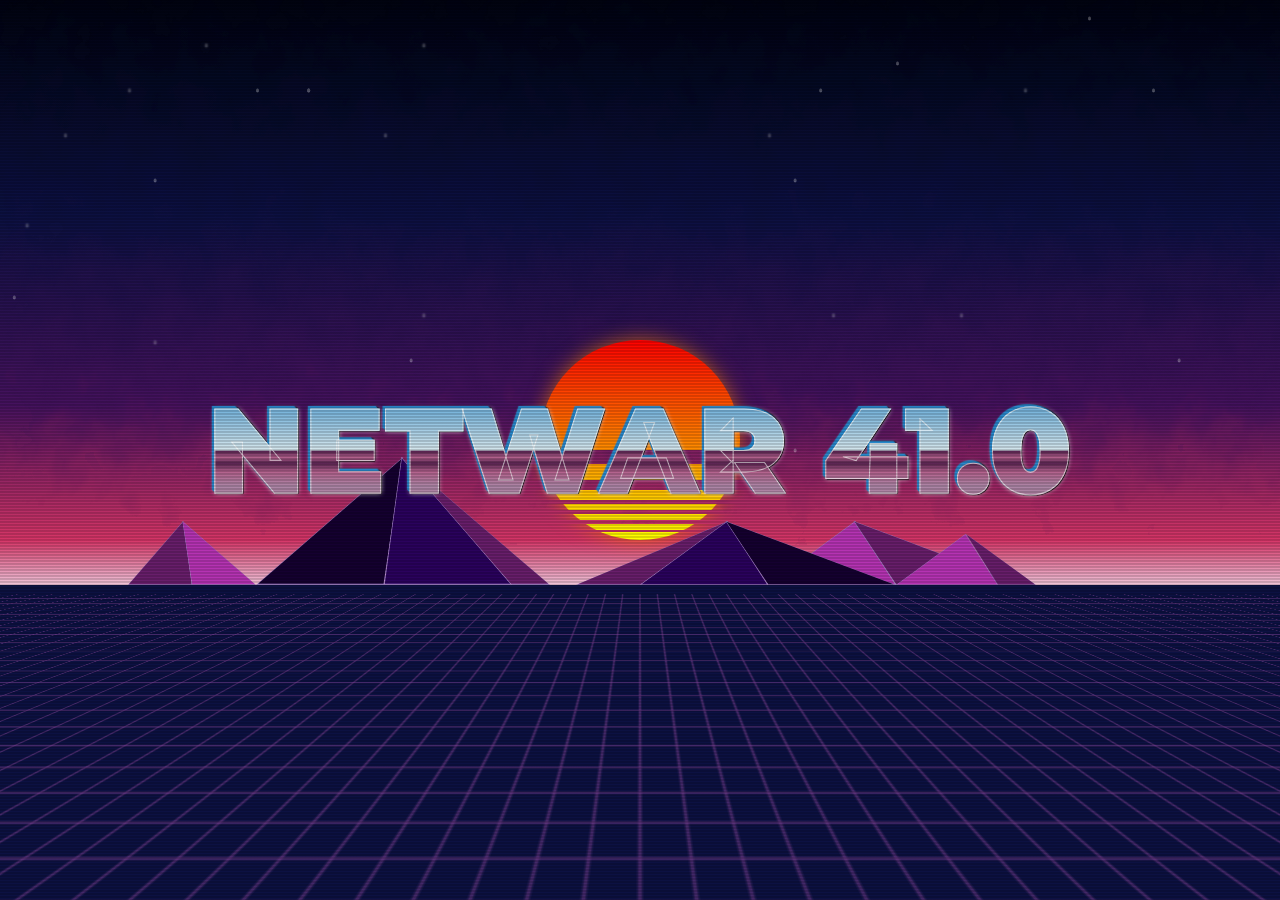
==== html/netwar.html @ 3b72ae9c "Merge rtmp and webplayer into combined streaming service Move web frontend into html/ subdirectory, " ====
<html>
<head>
    <meta charset=utf-8 />
    <meta name="viewport" content="width=device-width, initial-scale=1.0">
    <title>NETWAR LIVE</title>
    <link rel="stylesheet" href="css/retro.css">
</head>
<body>
<div class="background-80s animated-clouds stars" style="--background-height:100vh">
    <div class="sun"></div>
    <div class="grid" style="--grid-color:rgba(115,59,139,0.7);--grid-size:30px;--grid-blur:1px;"></div>
    <div class="mountain" style="--mountain-base:10vw;--mountain-height:5vw;--mountain-color1:#a684cb;--mountain-color2:#b533b3;--mountain-offset:10vw;--mountain-tilt:-20deg"></div>
    <div class="mountain" style="--mountain-base:10vw;--mountain-height:5vw;--mountain-color1:#a684cb;--mountain-color2:#681e6b;--mountain-tilt:59deg;--mountain-offset:20vw;"></div>
    <div class="mountain" style="--mountain-base:8vw;--mountain-height:4vw;--mountain-color1:#a684cb;--mountain-color2:#b533b3;--mountain-offset:20vw;--mountain-tilt:-20deg"></div>
    <div class="mountain" style="--mountain-base:3vw;--mountain-height:4vw;--mountain-color1:#a684cb;--mountain-color2:#681e6b;--mountain-tilt:45deg;--mountain-offset:28vw;"></div>
    <div class="mountain" style="--mountain-base:5vw;--mountain-height:5vw;--mountain-color1:#a684cb;--mountain-color2:#681e6b;--mountain-offset:-40vw;--mountain-tilt:-20deg"></div>
    <div class="mountain" style="--mountain-base:5vw;--mountain-height:5vw;--mountain-color1:#a684cb;--mountain-color2:#b533b3;--mountain-tilt:33deg;--mountain-offset:-35vw;"></div>
    <div class="mountain" style="--mountain-base:5vw;--mountain-height:5vw;--mountain-color1:#a684cb;--mountain-color2:#681e6b;--mountain-tilt:-62deg;--mountain-offset:-5vw;"></div>
    <div class="mountain" style="--mountain-base:10vw;--mountain-height:5vw;--mountain-color1:#a684cb;--mountain-color2:#2a025d;--mountain-tilt:-20deg"></div>
    <div class="mountain" style="--mountain-base:10vw;--mountain-height:5vw;--mountain-color1:#a684cb;--mountain-color2:#150030;--mountain-tilt:59deg;--mountain-offset:10vw;"></div>
    <div class="mountain" style="--mountain-base:10vw;--mountain-height:10vw;--mountain-color1:#a684cb;--mountain-color2:#150030;--mountain-tilt:-33deg;--mountain-offset:-30vw;"></div>
    <div class="mountain" style="--mountain-base:10vw;--mountain-height:10vw;--mountain-color1:#a684cb;--mountain-color2:#2a025d;--mountain-offset:-20vw;--mountain-tilt:20deg"></div>
    <div class="mountain" style="--mountain-base:3vw;--mountain-height:10vw;--mountain-color1:#a684cb;--mountain-color2:#681e6b;--mountain-tilt:45.5deg;--mountain-offset:-10vw;"></div>


    <div class="road-off" ></div>
    <div class="overlay"></div>

    <div class="text">
        <div class="chrome shine" data-text="NETWAR 41.0"><span class="spark"></span>NETWAR 41.0</div>
    </div>
</div>
<svg width="0" height="0">
    <filter id="filter">
        <feTurbulence type="fractalNoise" baseFrequency=".01" numOctaves="10" id="fractalNoise"/>
        <feDisplacementMap id="displacementMap" in="SourceGraphic" scale="120" />
    </filter>
    <animate
            xlink:href="#displacementMap"
            id="animclouds1"
            begin="0; animclouds2.end"
            attributeName="scale"
            from="50"
            to="180"
            dur="3s"
            fill="freeze"
    />
    <animate
            xlink:href="#displacementMap"
            id="animclouds2"
            begin="animclouds1.end"
            attributeName="scale"
            from="180"
            to="50"
            dur="3s"
            fill="freeze"
    />
    <animate
            xlink:href="#fractalNoise"
            id="animclouds3"
            begin="0;animclouds4.end"
            attributeName="baseFrequency"
            from="0.03"
            to="0.01"
            dur="30s"
            fill="freeze"
    />
    <animate
            xlink:href="#fractalNoise"
            id="animclouds4"
            begin="animclouds3.end"
            attributeName="baseFrequency"
            from="0.01"
            to="0.03"
            dur="30s"
            fill="freeze"
    />
</svg>
</body>
</html>
---- html/css/retro.css ----
@import url(https://fonts.googleapis.com/css?family=Montserrat:700,900|Dancing+Script);

@font-face {
    font-family: 'RoadRage';
    font-style: normal;
    font-weight: normal;
    src: local('RoadRage'), url('http://coding-dude.com/wp/wp-content/uploads/Road_Rage.woff') format('woff');
}


:root{
    font-size:3vw;
}


.grid{
    position:absolute;
    bottom: -30%;
    left:0;
    margin-left: -50%;
    width: 200%;
    height: 100%;
    background-position-y: 0px;
    background-image:
            repeating-linear-gradient(90deg,var(--grid-color,black) 0%,transparent calc(1px + var(--grid-blur,0px)), transparent var(--grid-size),var(--grid-color,black) calc(var(--grid-size) + 1px + var(--grid-blur,0px))),repeating-linear-gradient(180deg,var(--grid-color,black) 0%,transparent calc(1px + var(--grid-blur,0px)), transparent var(--grid-size),var(--grid-color,black) calc(var(--grid-size) + 1px + var(--grid-blur,0px)));
    transform:perspective(50vh) rotateX(60deg) translateZ(10px);
    animation:moving-grid 0.5s infinite linear;
    z-index:-1;
}

@keyframes moving-grid{
    0%{
        transform:perspective(50vh) rotateX(60deg) translateZ(10px) translateY(-var(--grid-size));
    }
    100%{
        transform:perspective(50vh) rotateX(60deg) translateZ(10px) translateY(var(--grid-size));
    }
}


.sun{
    width:200px;
    height:200px;
    border-radius:100%;
    position:absolute;
    background-color:yellow;
    left:calc(50%);
    bottom:40%;
    transform:translateX(-50%);
    background-image: linear-gradient(red,yellow),linear-gradient(black,white);
    clip-path:polygon(-50% 0px,150% -50%,150% 55%,-50% 55%,
    -50% 62%,150% 62%,150% 70%,0 70%,
    -50% 75%,150% 75%,150% 80%,0 80%,
    -50% 82%,150% 82%,150% 85%,0 85%,
    -50% 87%,150% 87%,150% 90%,0 90%,
    -50% 92%,150% 92%,150% 95%,0 95%,
    -50% 96%,150% 96%,150% 150%,0 150%);
    box-shadow: rgba(255,128,0,0.7) 0px 0 20px;

}


.mountain{
    position:absolute;
    content:'';
    bottom:35%;
    left:calc(50% + var(--mountain-offset,0px));
    border-left:calc(var(--mountain-base) / 2) solid transparent;
    border-bottom:var(--mountain-height, 100px) solid var(--mountain-color1,white);
    border-top:0px solid transparent;
    border-right:calc(var(--mountain-base, 100px) / 2) solid transparent;
    transform-origin:bottom;
    transform:skewX(var(--mountain-tilt,0deg));
}

.mountain:after{
    content:'';
    border-left:calc(var(--mountain-base) / 2) solid transparent;
    border-bottom:var(--mountain-height, 100px) solid var(--mountain-color2,black);
    border-top:0px solid transparent;
    border-right:calc(var(--mountain-base, 100px) / 2) solid transparent;
    transform:translate(-50%) scale(0.98);
    position:absolute;
    left:0;
    top:0;
}

.overlay{
    width:100%;
    height:100%;
    z-index:9999;
    position:absolute;
    left:0;
    top:0;
    background-image: repeating-linear-gradient(rgba(0,0,0,0.3) 0,transparent 1px,transparent 2px,rgba(0,0,0,0.3) 3px);
    pointer-events: none;
}



.background-80s{
    background: linear-gradient(to bottom, #010310 0,#0c1142 24%,#45125e 45%,#d53567 60%,#f0c3d9 65%,#0c1142 65%) fixed;
    background-size:100% var(--background-height,100vh);
    overflow:hidden;
    position:absolute;
    left:0;
    top:0;
    width:100vw;
    height:var(--background-height,100vh);
    z-index:-2;
}


.animated-clouds:before{
    filter: url(#filter);
}

.background-80s:before{
    content:'';
    background: linear-gradient(to bottom, #010310 0,#0c1142 24%,#45125e 45%,#d53567 60%,#f0c3d9 65%,#0c1142 65%) fixed;
    width:100%;
    height:55%;
    position:absolute;
    z-index:-1;
    left:0;
    top:0;
    opacity:0.2;
}

/*stars*/
.stars:after{
    transform:translateY(-40%);
    content:' ';
    border-radius:100%;
    width:3px;
    height:4px;
    position:absolute;
    left:0;
    top:0;
    z-index:-1;
    box-shadow:
            5vw 15vh 2px white,
            1vw 33vh 0px white,
            2vw 25vh 2px white,
            10vw 10vh 2px white,
            12vw 20vh 0px white,
            30vw 15vh 2px white,
            16vw 5vh 2px white,
            24vw 10vh 0px white,
            32vw 40vh 0px white,
            33vw 35vh 2px white,
            12vw 38vh 2px white,
            24vw 10vh 0px white,
            33vw 5vh 2px white,
            20vw 10vh 0px white,
            80vw 10vh 2px white,
            62vw 20vh 0px white,
            60vw 15vh 2px white,
            70vw 7vh 0px white,
            62vw 50vh 0px white,
            65vw 35vh 2px white,
            64vw 10vh 0px white,
            85vw 2vh 0px white,
            92vw 40vh 0px white,
            75vw 35vh 2px white,
            90vw 10vh 0px white;
    opacity:0.3;
    animation:glitter 2s infinite;
}

@keyframes glitter{
    0% {
        opacity:0.5;
    }
    50% {
        opacity:0.9;
    }

    100% {
        opacity:0.5;
    }
}

.text{
    position:absolute;
    left:50%;
    top:50%;
    text-align:center;
    transform:translate(-50%,-50%);
    white-space:nowrap;
}
.outrun{

    font-family:'Road Rage';
    font-weight:normal;
    font-size: 50px;
}

.glow {

    color: #fff;
    text-align: center;
    -webkit-animation: glow 1s ease-in-out infinite alternate;
    -moz-animation: glow 1s ease-in-out infinite alternate;
    animation: glow 1s ease-in-out infinite alternate;
}

@-webkit-keyframes glow {
    from {
        text-shadow: 0 0 10px #fff, 0 0 20px #fff, 0 0 30px #e60073, 0 0 40px #e60073, 0 0 50px #e60073, 0 0 60px #e60073, 0 0 70px #e60073;
    }
    to {
        text-shadow: 0 0 20px #fff, 0 0 30px #ff4da6, 0 0 40px #ff4da6, 0 0 50px #ff4da6, 0 0 60px #ff4da6, 0 0 70px #ff4da6, 0 0 80px #ff4da6;
    }
}


.chrome{
    font-family:"Montserrat";
    font-weight:900;
    font-size:calc(30px + 10vh);
    background-image:linear-gradient(#2989cc 0%, #d3e5ec 50%,#592451 51%,#b3628d 55%,#592451 59%,#b3628d 65%,#ac86a6 75%, #b3628d 100%);
    -webkit-background-clip:text;
    -webkit-text-fill-color: transparent;
    -webkit-text-stroke-width: 1px;
    -webkit-text-stroke-color: rgba(255,255,255,0.4);
    position:relative;


}

.chrome:before{
    content:attr(data-text);
    text-shadow: -1px -1px 1px #2989cc,-2px -2px 1px #2989cc, -3px -3px 1px #2989cc, 1px 1px 1px #000, 0px -1px 2px #000, -1px -2px 2px #000, 0 0 5px rgba(255,255,255,1);
    opacity:1;
    position:absolute;
    z-index:-1;
}

.shine:after{
    content:attr(data-text);
    background-image:linear-gradient(225deg,transparent 53%,white 55%,transparent 58%);
    width:100%;
    height:100%;
    position:absolute;
    top:0;
    left:0;
    -webkit-background-clip:text;
    z-index:999;
    background-size: 400% 400%;
    animation:shine 10s ease infinite;
    animation-delay:var(--shine-delay,0s);
}

@keyframes shine{
    0%{background-position:0% 51%}
    50%{background-position:100% 50%}
    100%{background-position:0% 51%}
}


.spark{
    margin-top:calc( 4vh ) ;
    margin-left:-0.3em;
    line-height:0;
    position:absolute;
    width:37px;
    height:45px;
    z-index:999;
    background-image: url("data:image/svg+xml,%3Csvg viewBox='120 250 1700 1200' width='200' height='200' xmlns='http://www.w3.org/2000/svg'%3E%3C!-- Created with Method Draw - http://github.com/duopixel/Method-Draw/ --%3E%3Cg%3E%3Ctitle%3Ebackground%3C/title%3E%3Crect fill='none' id='canvas_background' height='402' width='182' y='-1' x='-1'/%3E%3Cg display='none' overflow='visible' y='0' x='0' height='100%25' width='100%25' id='canvasGrid'%3E%3Crect fill='url(%23gridpattern)' stroke-width='0' y='0' x='0' height='100%25' width='100%25'/%3E%3C/g%3E%3C/g%3E%3Cg%3E%3Ctitle%3ELayer 1%3C/title%3E%3Cellipse ry='183' rx='5' id='svg_2' cy='197.0375' cx='274.5' stroke-width='0' stroke='%23000' fill='%23fff'/%3E%3Cellipse transform='rotate(90 274.50000000000006,197.03750610351565) ' ry='183' rx='5' id='svg_3' cy='197.0375' cx='274.5' stroke-width='0' stroke='%23000' fill='%23fff'/%3E%3Cellipse stroke='%23000' transform='rotate(126.69925689697266 276.19342041015625,195.4363708496094) ' ry='90.194158' rx='3.223029' id='svg_4' cy='195.43637' cx='276.193439' stroke-width='0' fill='%23fff'/%3E%3Cellipse stroke='%23000' transform='rotate(-134.6077117919922 276.19342041015625,195.43637084960938) ' ry='90.194158' rx='3.223029' id='svg_5' cy='195.43637' cx='276.193439' stroke-width='0' fill='%23fff'/%3E%3C/g%3E%3C/svg%3E");
    filter:blur(0.5px);
    transform:scale(0);
    animation:blip 5s infinite;
    animation-timing-function: ease-in-out;
}

.spark-offset{
}

.chrome:last-of-type .spark{
    animation-delay:-2.5s;
}

@-webkit-keyframes blip {
    0% {transform: scale(0);}
    5% {transform: scale(1.2) rotate(0deg);}
    6% {transform: scale(1) rotate(0deg);}
    8% {transform: scale(1) rotate(180deg);}
    100% {transform: scale(1) rotate(180deg);}
}




.road {
    --grid-size:90px;
    --road-color:#2a025d;
    position:absolute;
    bottom: -30%;
    left:0;
    margin-left: calc(50% - 200px /2 );
    width: 200px;
    height: 100%;
    background-position-y: 0px;
    background-image: repeating-linear-gradient(90deg, #a684cb 0%, #a684cb 2%, var(--road-color,rgba(115,59,139,1)) 2%, var(--road-color,rgba(115,59,139,1)) 98%,#a684cb 98%);
    transform:perspective(50vh) rotateX(60deg);
    z-index:-1;
}

.road:after {
    content:'';
    --grid-size:90px;
    position:absolute;
    margin-left: calc(50% - 10px /2 );
    width: 10px;
    height: 100%;
    background-position-y: 0px;
    background-image: repeating-linear-gradient(0deg, #a684cb 0%, #a684cb 10%, transparent 10%, transparent 20%);
    animation:moving-grid 0.5s infinite linear;
}
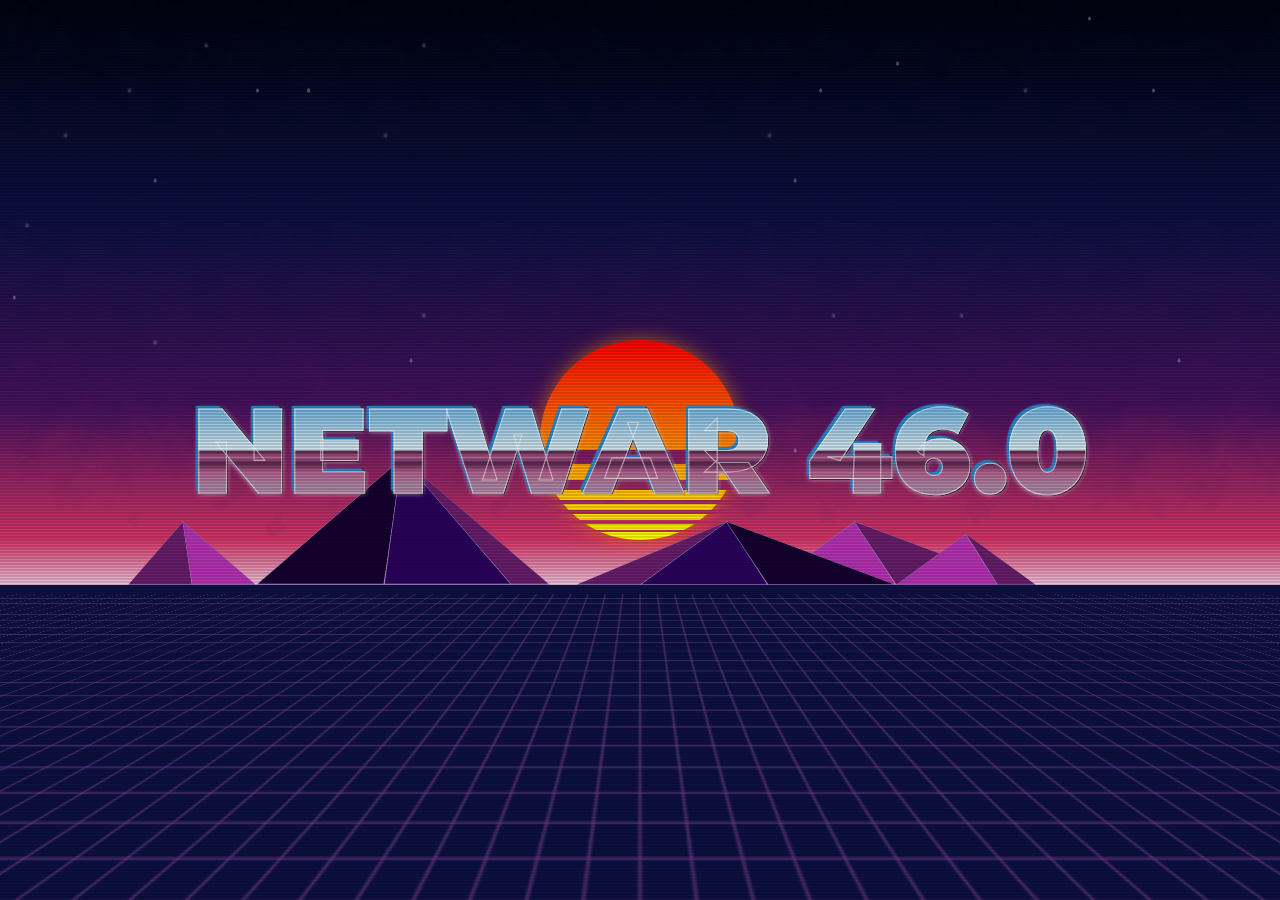
==== commit 1dda84b8: "feat: Add semantic versioning and automated releases Replace the simple shared workflow with a 3-job" ====
--- a/html/netwar.html
+++ b/html/netwar.html
@@ -27,7 +27,7 @@
     <div class="overlay"></div>
 
     <div class="text">
-        <div class="chrome shine" data-text="NETWAR 41.0"><span class="spark"></span>NETWAR 41.0</div>
+        <div class="chrome shine" data-text="NETWAR 46.0"><span class="spark"></span>NETWAR 46.0</div>
     </div>
 </div>
 <svg width="0" height="0">
